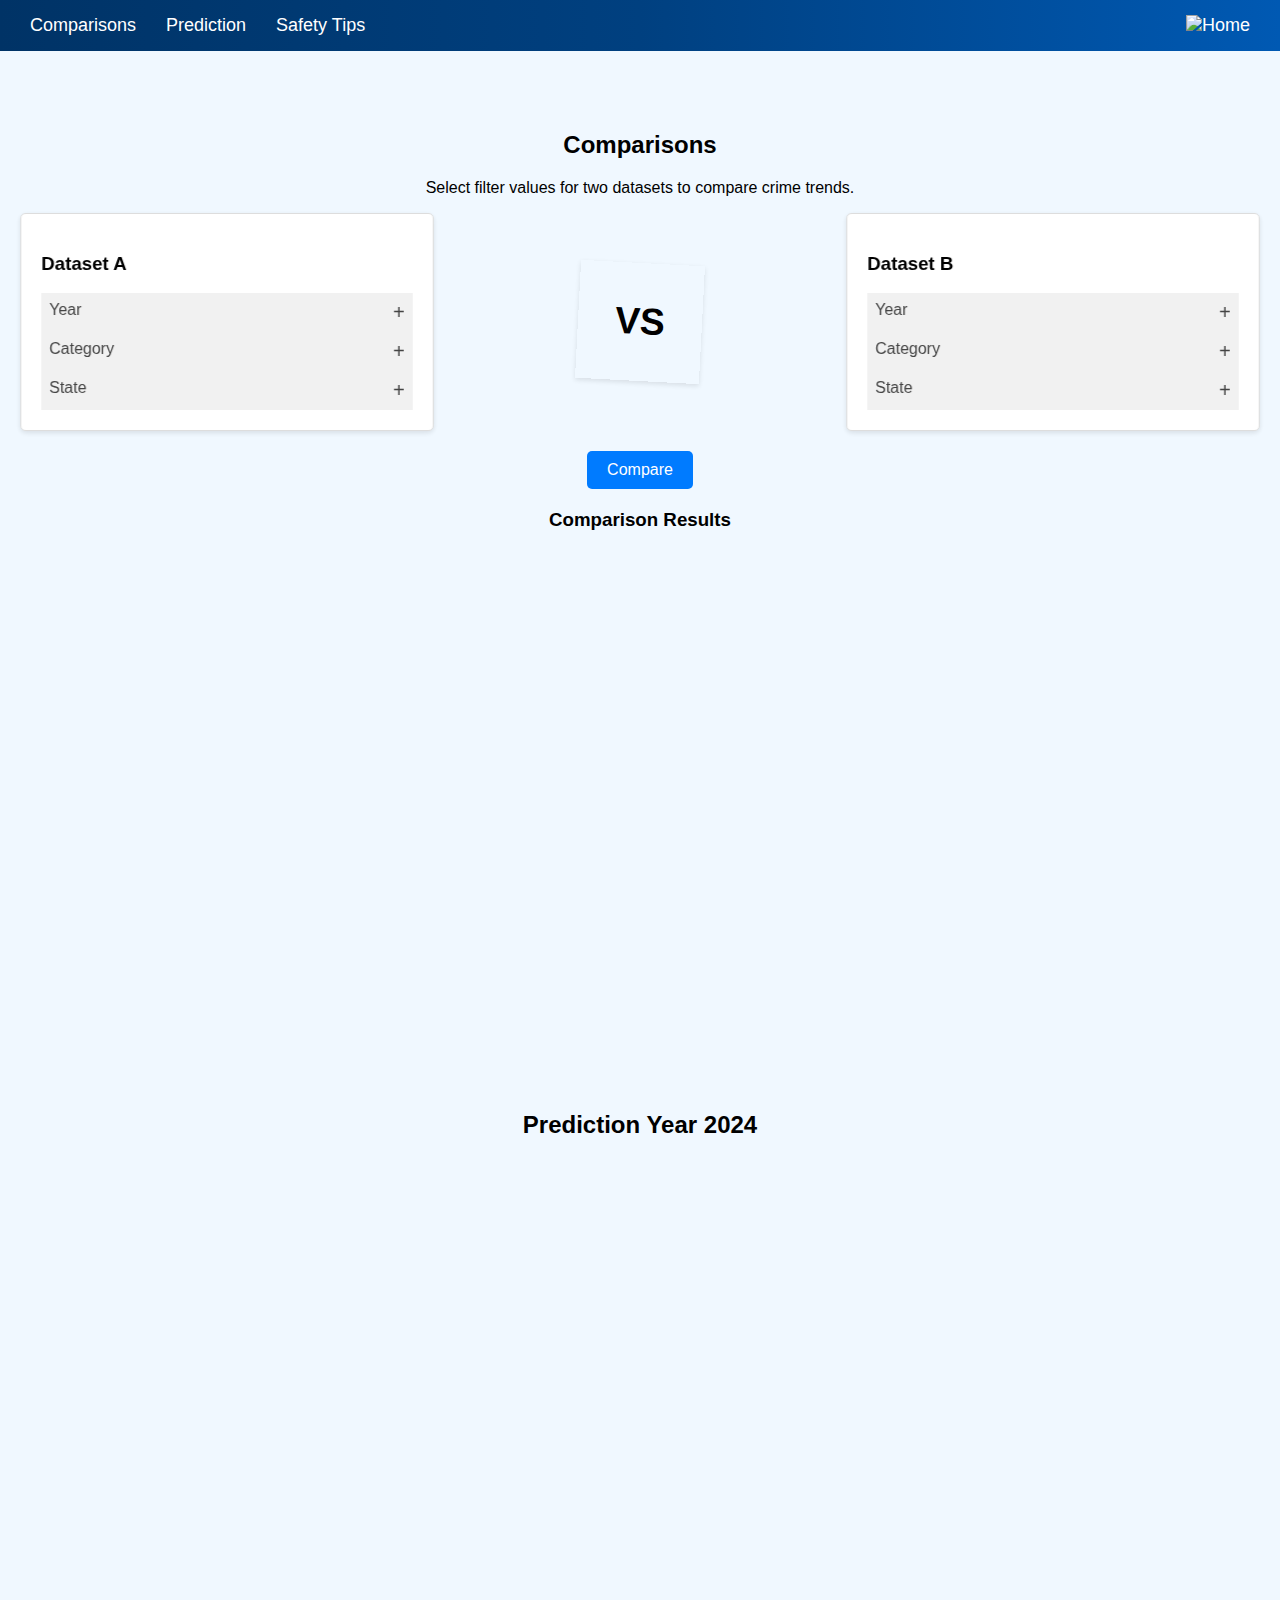
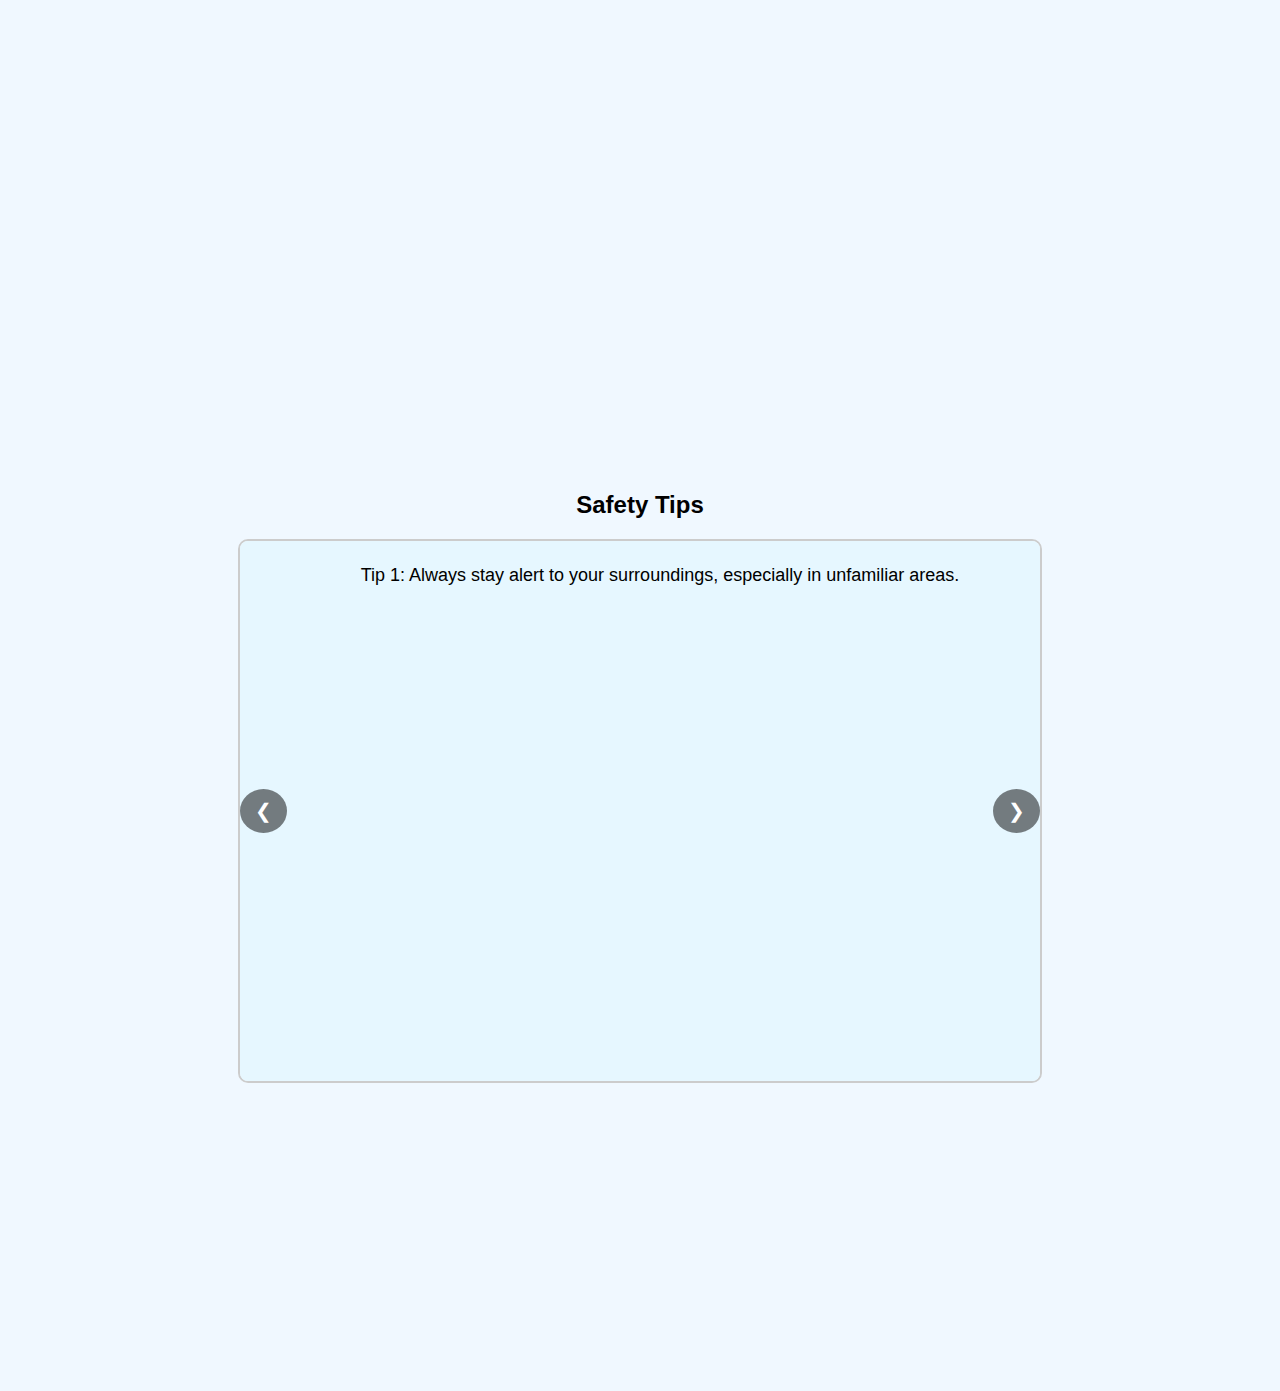
==== page.html @ fbe17885 "Add files via upload" ====
<!DOCTYPE html>
<html lang="en">
<head>
  <meta charset="UTF-8">
  <meta name="viewport" content="width=device-width, initial-scale=1.0">
  <title>Crime Dashboard</title>
  <script src="https://cdn.jsdelivr.net/npm/chart.js"></script>
  <script src="https://cdnjs.cloudflare.com/ajax/libs/Chart.js/4.4.0/chart.min.js"></script>
  <script src="https://cdnjs.cloudflare.com/ajax/libs/PapaParse/5.3.2/papaparse.min.js"></script>

  <style>
    body {
      font-family: 'Poppins', sans-serif; 
      font-weight: 400;
      margin: 0;
      padding: 0;
    }

    header {
      background: linear-gradient(to right, #003366, #004080, #0059b3);
      color: #fff;
      padding: 15px;
      position: sticky;
      top: 0;
      z-index: 1000;
    }

    header nav {
      display: flex;
      align-items: center;
    }

    header nav .home-icon {
      margin-left: auto; /* Pushes the home icon to the right */
    }

    header nav a {
      color: #fff;
      margin: 0 15px;
      text-decoration: none;
      font-size: 18px;
    }

    header nav a:hover {
      text-decoration: underline;
    }

    section {
      padding: 20px;
    }

    #comparisons {
      background-color: #f0f8ff;
      min-height: 100vh;
      padding-top: 60px;
    }

    #prediction {
      background-color: #f0f8ff;
      min-height: 100vh;
      padding-top: 60px;
    }
    
    #safety-tips {
      background-color: #f0f8ff;
      min-height: 100vh;
      padding-top: 60px;
    }

    h2 {
      text-align: center;
      margin-top: 0;
      padding-top: 20px;
    }

    /* Carousel Styles */
    .carousel {
      max-width: 800px;
      margin: 20px auto;
      position: relative;
      overflow: hidden;
      border: 2px solid #ccc;
      border-radius: 10px;
    }

    .carousel-slides {
      display: flex;
      transition: transform 0.5s ease-in-out;
      height: 60vh;
    }

    .carousel-slide {
      flex: 0 0 100%;
      text-align: center;
      font-size: 18px;
      line-height: 1.6;
      padding: 20px;
      background-color: #e6f7ff;
    }

    .carousel-buttons {
      position: absolute;
      top: 50%;
      width: 100%;
      display: flex;
      justify-content: space-between;
      transform: translateY(-50%);
    }

    .carousel-button {
      background-color: rgba(0, 0, 0, 0.5);
      border: none;
      color: #fff;
      font-size: 20px;
      padding: 10px 15px;
      cursor: pointer;
      border-radius: 50%;
    }

    .carousel-button:hover {
      background-color: rgba(0, 0, 0, 0.8);
    }

    /* Smooth scroll behavior */
    html {
      scroll-behavior: smooth;
    }

    .comparison-wrapper {
      display: flex;
      justify-content: space-between;
      align-items: center;
    }

    .comparison-section {
      width: 30%;
      padding: 20px;
      border: 1px solid #ddd;
      border-radius: 5px;
      background-color: #ffffff;
      /* Add 3D effects */
      box-shadow: 0 2px 5px rgba(0, 0, 0, 0.1);
      transform: rotateY(3deg);
      transition: transform 0.3s ease; 
    }

    .comparison-section:hover {
      transform: rotateY(5deg);
    }

    .vs-section {
      width: 10%;
      text-align: center;
      font-size: 2rem;
      font-weight: bold;
      /* Add 3D effects */
      box-shadow: 0 2px 5px rgba(0, 0, 0, 0.1);
      perspective: 500px; 
      transform: rotateZ(3deg);
    }

    /* Containers to hold filters horizontally */
    .filters-container {
      display: flex;
      justify-content: space-between;
      gap: 10px; /* Reduced gap between filter boxes */
      /* Add 3D effects */
      box-shadow: 0 2px 5px rgba(0, 0, 0, 0.1);
      perspective: 800px; 
    }

    /* Style for each filter box */
    .filter-container {
      width: 30%; /* Reduced width of each filter box */
      padding: 8px; /* Adjust padding to make it smaller */
      box-sizing: border-box;
    }

    /* Adjusting checkbox group layout */
    .checkbox-group {
      display: flex;
      flex-direction: column;
      gap: 4px;
    }

    /* Adjusting label and checkbox alignment */
    .checkbox-group label {
      display: flex;
      align-items: center;
      white-space: nowrap;
    }

    /* Adjusting spacing and alignment of checkboxes */
    .checkbox-group input[type="checkbox"] {
      margin-right: 5px; /* Reduced margin for checkboxes */
    }

    /* Media Query for smaller screens */
    @media (max-width: 768px) {
      .filters-container {
        flex-direction: column; /* Stack filters vertically on smaller screens */
        align-items: center; /* Center the filter boxes horizontally */
        gap: 10px; /* Increase gap between filter boxes */
      }

      .filter-container {
        width: 80%; /* Make filter boxes wider on smaller screens */
      }

    }

    #charts {
      display: flex;
      flex-wrap: wrap; /* Allow charts to wrap to the next line */
      justify-content: space-between; /* Space charts evenly */
    }

    #compareBtn {
      padding: 10px 20px;
      font-size: 1rem;
      background-color: #007BFF;
      color: #fff;
      border: none;
      border-radius: 5px;
      cursor: pointer;
    }

    #compareBtn:hover {
      background-color: #0056b3;
    }

    /* Style the button that is used to open and close the collapsible content */
    .collapsible {
      background-color: #f1f1f1;
      color: #444;
      cursor: pointer;
      padding: 8px;
      width: 100%;
      border: none;
      text-align: left;
      outline: none;
      font-size: 16px;
    }

    .collapsible:after {
      content: '+';
      font-size: 20px;
      float: right;
      margin-left: 10px;
    }

    .collapsible.active:after {
      content: '−';
    }

    .content {
      padding: 0 8px;
      display: none;
      overflow: hidden;
      background-color: #f9f9f9;
    }

    .checkbox-group label {
      display: block;
      margin: 5px 0;
    }

  </style>
</head>
<body>
  <header>
    <nav>
      <a href="#comparisons">Comparisons</a>
      <a href="#prediction">Prediction</a>
      <a href="#safety-tips">Safety Tips</a>
      <a href="index.html" class="home-icon">
        <img src="https://cdn-icons-png.flaticon.com/512/25/25694.png" alt="Home" style="width: 30px; height: auto; "/>
      </a>
    </nav>
  </header>

  <section id="comparisons">
    <h2 style="text-align: center;">Comparisons</h2>
    <p style="text-align: center;">Select filter values for two datasets to compare crime trends.</p>
  
    <div class="comparison-wrapper">
      <!-- Dataset A -->
      <div class="comparison-section" id="datasetA">
        <h3>Dataset A</h3>
        <button type="button" class="collapsible">Year</button>
        <div class="content">
          <div class="filters-container">
            <!-- Year Range Filter -->
            <div class="filter-container">
              <div class="checkbox-group">
                <label><input type="checkbox" name="yearRangeA" value="2016"> 2016</label>
                <label><input type="checkbox" name="yearRangeA" value="2017"> 2017</label>
                <label><input type="checkbox" name="yearRangeA" value="2018"> 2018</label>
                <label><input type="checkbox" name="yearRangeA" value="2019"> 2019</label>
                <label><input type="checkbox" name="yearRangeA" value="2020"> 2020</label>
                <label><input type="checkbox" name="yearRangeA" value="2021"> 2021</label>
                <label><input type="checkbox" name="yearRangeA" value="2022"> 2022</label>
                <label><input type="checkbox" name="yearRangeA" value="2023"> 2023</label>
              </div>
            </div>
          </div>  
        </div>
        <button type="button" class="collapsible">Category</button>
        <div class="content">
          <div class="filters-container">        
            <!-- Crime Category Filter -->
            <div class="filter-container">
              <div class="checkbox-group">
                <label><input type="checkbox" name="crimeCategoryA" value="Assault"> Assault</label>
                <label><input type="checkbox" name="crimeCategoryA" value="Property"> Property</label>
              </div>
            </div>
           </div>   
        </div>
        <button type="button" class="collapsible">State</button>
        <div class="content">
          <div class="filters-container">        
            <!-- State Filter -->
            <div class="filter-container">
              <div class="checkbox-group">
                <label><input type="checkbox" name="crimeStateA" value="Johor"> Johor</label>
                <label><input type="checkbox" name="crimeStateA" value="Kedah"> Kedah</label>
                <label><input type="checkbox" name="crimeStateA" value="Kelantan"> Kelantan</label>
                <label><input type="checkbox" name="crimeStateA" value="Melaka"> Malacca</label>
                <label><input type="checkbox" name="crimeStateA" value="Negeri Sembilan">Negeri Sembilan</label>
                <label><input type="checkbox" name="crimeStateA" value="Pahang">Pahang</label>
                <label><input type="checkbox" name="crimeStateA" value="Pulau Pinang">Penang</label>
                <label><input type="checkbox" name="crimeStateA" value="Perak">Perak</label>
                <label><input type="checkbox" name="crimeStateA" value="Perlis">Perlis</label>
                <label><input type="checkbox" name="crimeStateA" value="Sabah">Sabah</label>
                <label><input type="checkbox" name="crimeStateA" value="Sarawak"> Sarawak</label>
                <label><input type="checkbox" name="crimeStateA" value="Selangor"> Selangor</label>
                <label><input type="checkbox" name="crimeStateA" value="Terengganu">Terengganu</label>
                <label><input type="checkbox" name="crimeStateA" value="W.P. Kuala Lumpur">Wilayah Persekutuan Kuala Lumpur</label>
              </div>
            </div>
          </div> 
        </div>   
      </div>
  
      <!-- "VS" Section -->
      <div class="vs-section">
        <h3 style="text-align: center;">VS</h3>
      </div>
  
      <!-- Dataset B -->
      <div class="comparison-section" id="datasetB">
        <h3>Dataset B</h3>
        <button type="button" class="collapsible">Year</button>
        <div class="content">
          <div class="filters-container">
            <!-- Year Range Filter -->
            <div class="filter-container">
              <div class="checkbox-group">
                <label><input type="checkbox" name="yearRangeB" value="2016"> 2016</label>
                <label><input type="checkbox" name="yearRangeB" value="2017"> 2017</label>
                <label><input type="checkbox" name="yearRangeB" value="2018"> 2018</label>
                <label><input type="checkbox" name="yearRangeB" value="2019"> 2019</label>
                <label><input type="checkbox" name="yearRangeB" value="2020"> 2020</label>
                <label><input type="checkbox" name="yearRangeB" value="2021"> 2021</label>
                <label><input type="checkbox" name="yearRangeB" value="2022"> 2022</label>
                <label><input type="checkbox" name="yearRangeB" value="2023"> 2023</label>
              </div>
            </div>
          </div>  
        </div>
        <button type="button" class="collapsible">Category</button>
        <div class="content">
          <div class="filters-container">        
            <!-- Crime Category Filter -->
            <div class="filter-container">
              <div class="checkbox-group">
                <label><input type="checkbox" name="crimeCategoryB" value="Assault"> Assault</label>
                <label><input type="checkbox" name="crimeCategoryB" value="Property"> Property</label>
              </div>
            </div>
           </div>   
        </div>
        <button type="button" class="collapsible">State</button>
        <div class="content">
          <div class="filters-container">        
            <!-- State Filter -->
            <div class="filter-container">
              <div class="checkbox-group">
                <label><input type="checkbox" name="crimeStateB" value="Johor"> Johor</label>
                <label><input type="checkbox" name="crimeStateB" value="Kedah"> Kedah</label>
                <label><input type="checkbox" name="crimeStateB" value="Kelantan"> Kelantan</label>
                <label><input type="checkbox" name="crimeStateB" value="Melaka"> Malacca</label>
                <label><input type="checkbox" name="crimeStateB" value="Negeri Sembilan">Negeri Sembilan</label>
                <label><input type="checkbox" name="crimeStateB" value="Pahang">Pahang</label>
                <label><input type="checkbox" name="crimeStateB" value="Pulau Pinang">Penang</label>
                <label><input type="checkbox" name="crimeStateB" value="Perak">Perak</label>
                <label><input type="checkbox" name="crimeStateB" value="Perlis">Perlis</label>
                <label><input type="checkbox" name="crimeStateB" value="Sabah">Sabah</label>
                <label><input type="checkbox" name="crimeStateB" value="Sarawak"> Sarawak</label>
                <label><input type="checkbox" name="crimeStateB" value="Selangor"> Selangor</label>
                <label><input type="checkbox" name="crimeStateB" value="Terengganu">Terengganu</label>
                <label><input type="checkbox" name="crimeStateB" value="W.P. Kuala Lumpur">Wilayah Persekutuan Kuala Lumpur</label>
              </div>
            </div>
          </div> 
        </div>          
      </div>
    </div>
  
    <!-- Compare Button -->
    <div style="text-align: center; margin-top: 20px;">
      <button id="compareBtn">Compare</button>
    </div>
  
    <!-- Comparison Results -->
    <div id="comparisonResults" style="margin-top: 20px; text-align: center;">
      <h3>Comparison Results</h3>

      <div id="charts" style="display: flex; justify-content: space-between;">
        <div>
            <div>
              <canvas id="chartA"></canvas>
          </div>
        </div>
        <div>
            <canvas id="chartB"></canvas>
        </div>
    </div>
    </div>
  </section>  

  <section id="prediction">
    <h2>Prediction Year 2024</h2>
  </section>

  <section id="safety-tips">
    <h2>Safety Tips</h2>
    <div class="carousel">
      <div class="carousel-slides">
        <div class="carousel-slide">Tip 1: Always stay alert to your surroundings, especially in unfamiliar areas.</div>
        <div class="carousel-slide">Tip 2: Avoid walking alone at night and keep your phone charged.</div>
        <div class="carousel-slide">Tip 3: Use secure locks at home and report suspicious activities.</div>
        <div class="carousel-slide">Tip 4: Trust your instincts—if something feels off, leave the area immediately.</div>
      </div>
      <div class="carousel-buttons">
        <button class="carousel-button" id="prev">❮</button>
        <button class="carousel-button" id="next">❯</button>
      </div>
    </div>
    <footer></footer>
  </section>

<script>

  // JavaScript for Carousel Functionality
  const slides = document.querySelector('.carousel-slides');
    const slideCount = slides.children.length;
    const prevButton = document.getElementById('prev');
    const nextButton = document.getElementById('next');

    let currentIndex = 0;

    // Function to update slide position
    function updateSlidePosition() {
      const slideWidth = slides.children[0].offsetWidth;
      slides.style.transform = `translateX(-${currentIndex * slideWidth}px)`;
    }

    // Previous button event
    prevButton.addEventListener('click', () => {
      currentIndex = (currentIndex - 1 + slideCount) % slideCount;
      updateSlidePosition();
    });

    // Next button event
    nextButton.addEventListener('click', () => {
      currentIndex = (currentIndex + 1) % slideCount;
      updateSlidePosition();
    });

const collapsibles = document.querySelectorAll('.collapsible');

  collapsibles.forEach(button => {
    button.addEventListener('click', function () {
      // Toggle the active class
      this.classList.toggle('active');

      // Find the next sibling (the content div)
      const content = this.nextElementSibling;

      // Toggle the content visibility
      if (content.style.display === 'block') {
        content.style.display = 'none';
      } else {
        content.style.display = 'block';
      }
    });
  });

// Event listener for the "Compare" button
document.getElementById("compareBtn").addEventListener("click", function () {
  // Get selected values for Dataset A and Dataset B
  const yearRangeA = getSelectedValues("yearRangeA");
  const yearRangeB = getSelectedValues("yearRangeB");

  const crimeCategoryA = getSelectedValues("crimeCategoryA");
  const crimeCategoryB = getSelectedValues("crimeCategoryB");

  const crimeStateA = getSelectedValues("crimeStateA");
  const crimeStateB = getSelectedValues("crimeStateB");

  // Prepare the comparison results text
  let comparisonResults = `<h3>Comparison Results</h3>`;
  comparisonResults += `<p><strong>Dataset A:</strong> Year Range: ${yearRangeA.join(", ") || "All"}, Crime Category: ${crimeCategoryA.join(", ") || "All"}, State: ${crimeStateA.join(", ") || "All"}</p>`;
  comparisonResults += `<p><strong>Dataset B:</strong> Year Range: ${yearRangeB.join(", ") || "All"}, Crime Category: ${crimeCategoryB.join(", ") || "All"}, State: ${crimeStateB.join(", ") || "All"}</p>`;

  // Display comparison results and render the charts
  const comparisonResultsDiv = document.getElementById("comparisonResults");
  comparisonResultsDiv.innerHTML = `
      <h3>Comparison Results</h3>
      <p><strong>Dataset A:</strong> Year Range: ${yearRangeA.join(", ") || "All"}, 
      Crime Category: ${crimeCategoryA.join(", ") || "All"}, 
      State: ${crimeStateA.join(", ") || "All"}</p>
      <p><strong>Dataset B:</strong> Year Range: ${yearRangeB.join(", ") || "All"}, 
      Crime Category: ${crimeCategoryB.join(", ") || "All"}, 
      State: ${crimeStateB.join(", ") || "All"}</p>

      <div id="charts" style="display: flex; justify-content: space-between;">
        <div>
            <div>
              <canvas id="chartA" width="700" height="500" style="box-shadow: 0 2px 5px rgba(0, 0, 0, 0.1); perspective: 800px;"></canvas>
          </div>
        </div>
        <div>
            <canvas id="chartB" width="700" height="500" style="box-shadow: 0 2px 5px rgba(0, 0, 0, 0.1); perspective: 800px;"></canvas>
        </div>
      </div>
  `;

  // Fetch and parse the CSV file
  fetch('crime_data.csv')
      .then(response => response.text())
      .then(csvData => {
          Papa.parse(csvData, {
              header: true,
              skipEmptyLines: true,
              complete: function(results) {
                  const dataset = results.data;

                  // Filter and combine data for chartA (based on selected filters for Dataset A)
                  const chartAData = dataset.filter(row => {
                      const year = row.date.split('-')[0]; // Extract year from date
                      return (
                          (yearRangeA.length === 0 || yearRangeA.includes(year)) &&
                          (crimeCategoryA.length === 0 || crimeCategoryA.includes(row.category)) &&
                          (crimeStateA.length === 0 || crimeStateA.includes(row.state))
                      );
                  });

                  // Filter and combine data for chartB (based on selected filters for Dataset B)
                  const chartBData = dataset.filter(row => {
                      const year = row.date.split('-')[0]; // Extract year from date
                      return (
                          (yearRangeB.length === 0 || yearRangeB.includes(year)) &&
                          (crimeCategoryB.length === 0 || crimeCategoryB.includes(row.category)) &&
                          (crimeStateB.length === 0 || crimeStateB.includes(row.state))
                      );
                  });

                  // Group and sum the crime data for chartA
                  const groupedChartA = groupAndSumByYear(chartAData);

                  // Group and sum the crime data for chartB
                  const groupedChartB = groupAndSumByYear(chartBData);

                  // Prepare data for chartA
                  const labelsA = Object.keys(groupedChartA); // Years
                  const combinedDataA = labelsA.map(year => {
                      return groupedChartA[year]['Assault'] + groupedChartA[year]['Property']; // Combine crime counts for Assault and Property
                  });

                  // Prepare data for chartB
                  const labelsB = Object.keys(groupedChartB); // Years
                  const combinedDataB = labelsB.map(year => {
                      return groupedChartB[year]['Assault'] + groupedChartB[year]['Property']; // Combine crime counts for Assault and Property
                  });

                  // Create the charts
                  createChart('chartA', labelsA, combinedDataA, 'Crime Trends for Dataset A');
                  createChart('chartB', labelsB, combinedDataB, 'Crime Trends for Dataset B');
              }
          });
      })
      .catch(error => console.error('Error fetching CSV:', error));
});

// Function to group and sum the crime data by year and category
function groupAndSumByYear(data) {
    const groupedData = {};
    
    data.forEach(row => {
        const year = row.date.split('-')[0]; // Extract year from date
        const category = row.category;

        if (!groupedData[year]) {
            groupedData[year] = { 'Assault': 0, 'Property': 0 };
        }

        // Add the crimes for Assault and Property categories
        groupedData[year][category] += parseInt(row.crimes, 10);
    });

    return groupedData;
}

// Function to create a chart using Chart.js
function createChart(canvasId, labels, data, chartTitle) {
    const ctx = document.getElementById(canvasId).getContext('2d');
    new Chart(ctx, {
        type: 'line', // Line chart
        data: {
            labels: labels,
            datasets: [{
                label: chartTitle,
                data: data,
                backgroundColor: 'rgba(54, 162, 235, 0.2)',
                borderColor: 'rgba(54, 162, 235, 1)',
                borderWidth: 1,
                fill: true
            }]
        },
        options: {
            responsive: true,
            plugins: {
                legend: {
                    display: false,
                    position: 'top',
                },
                title: {
                    display: true,
                    text: chartTitle
                }
            },
            scales: {
                y: {
                    beginAtZero: true
                }
            }
        }
    });
}

// Function to get selected values from the checkboxes
function getSelectedValues(name) {
    let selectedValues = [];
    document.querySelectorAll(`input[name="${name}"]:checked`).forEach((checkbox) => {
        selectedValues.push(checkbox.value);
    });
    return selectedValues;
}


  </script>
</body>
</html>
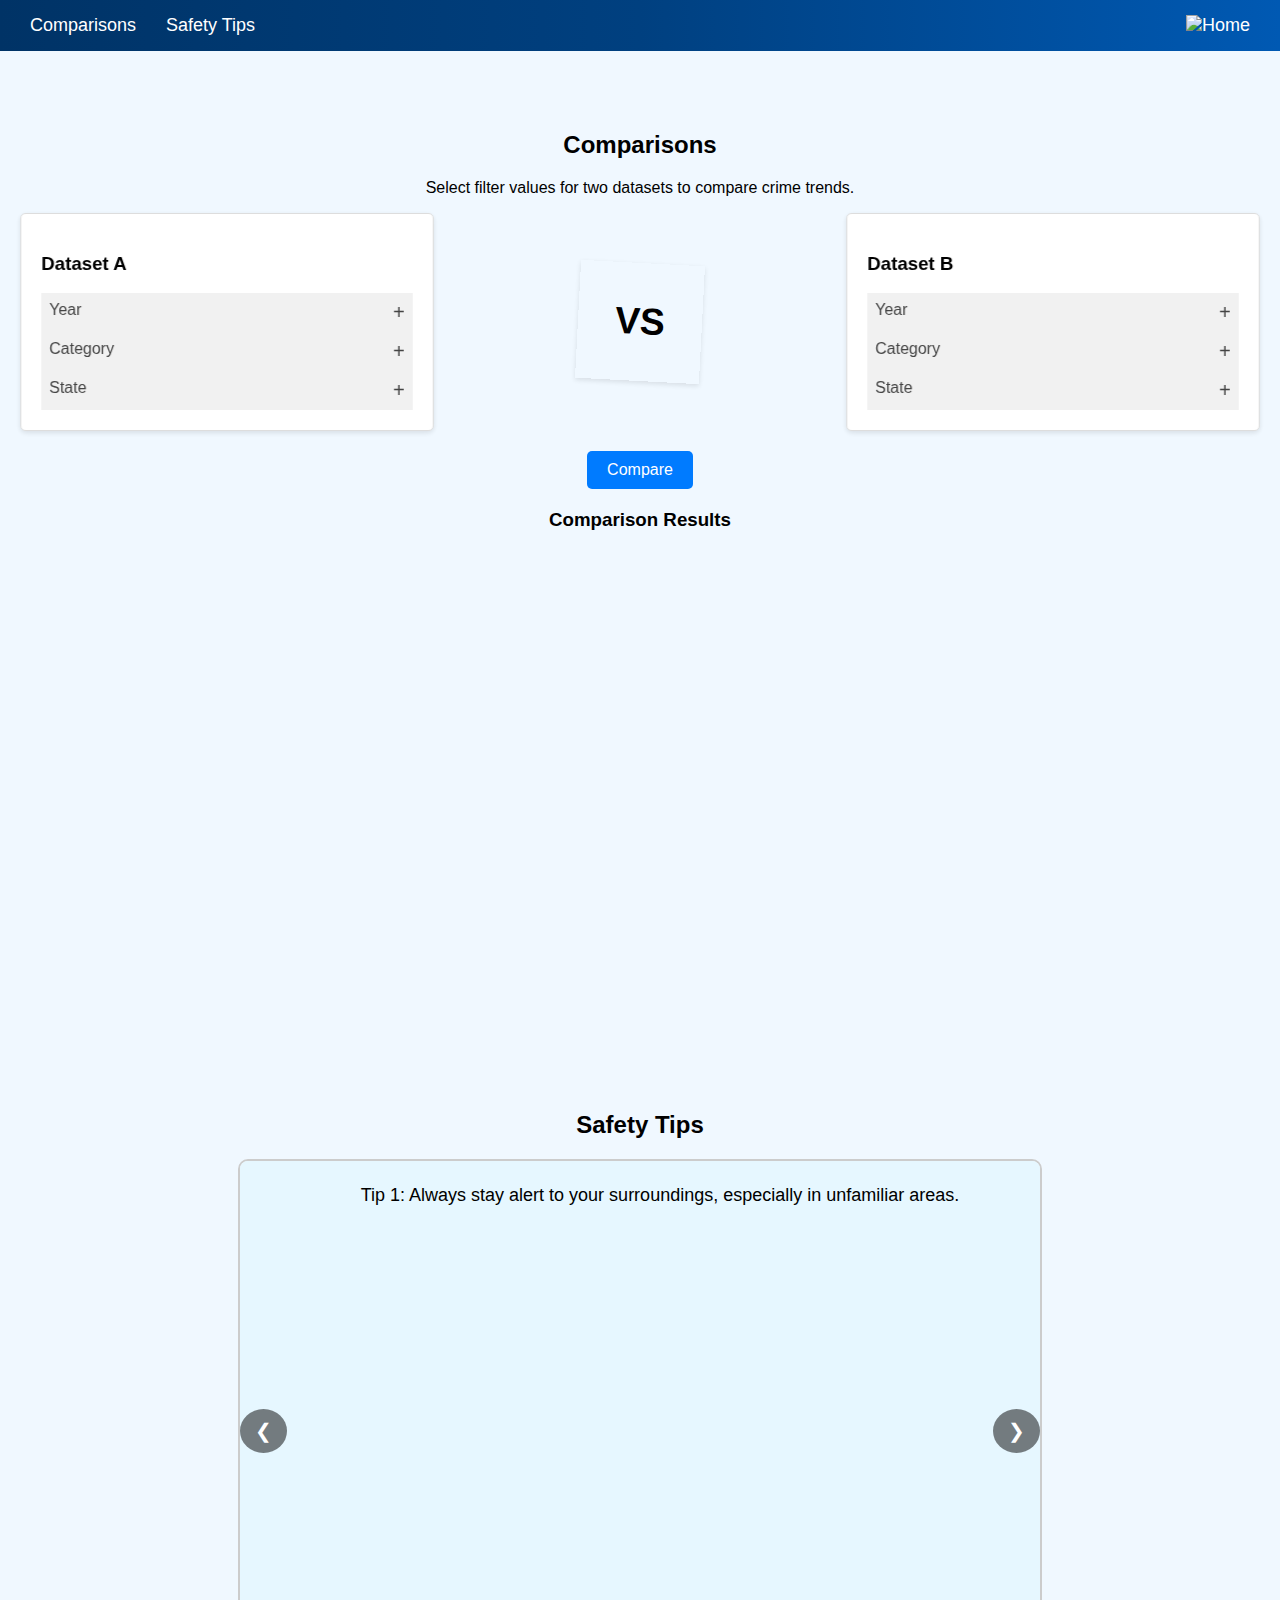
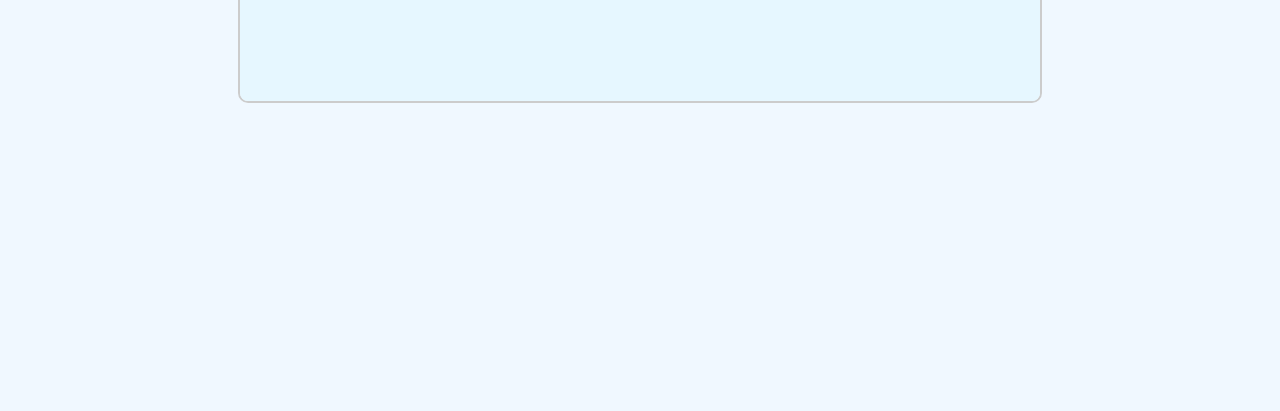
==== commit 42b8ef56: "page.html" ====
--- a/page.html
+++ b/page.html
@@ -50,12 +50,6 @@
     }
 
     #comparisons {
-      background-color: #f0f8ff;
-      min-height: 100vh;
-      padding-top: 60px;
-    }
-
-    #prediction {
       background-color: #f0f8ff;
       min-height: 100vh;
       padding-top: 60px;
@@ -271,7 +265,6 @@
   <header>
     <nav>
       <a href="#comparisons">Comparisons</a>
-      <a href="#prediction">Prediction</a>
       <a href="#safety-tips">Safety Tips</a>
       <a href="index.html" class="home-icon">
         <img src="https://cdn-icons-png.flaticon.com/512/25/25694.png" alt="Home" style="width: 30px; height: auto; "/>
@@ -430,10 +423,6 @@
     </div>
   </section>  
 
-  <section id="prediction">
-    <h2>Prediction Year 2024</h2>
-  </section>
-
   <section id="safety-tips">
     <h2>Safety Tips</h2>
     <div class="carousel">
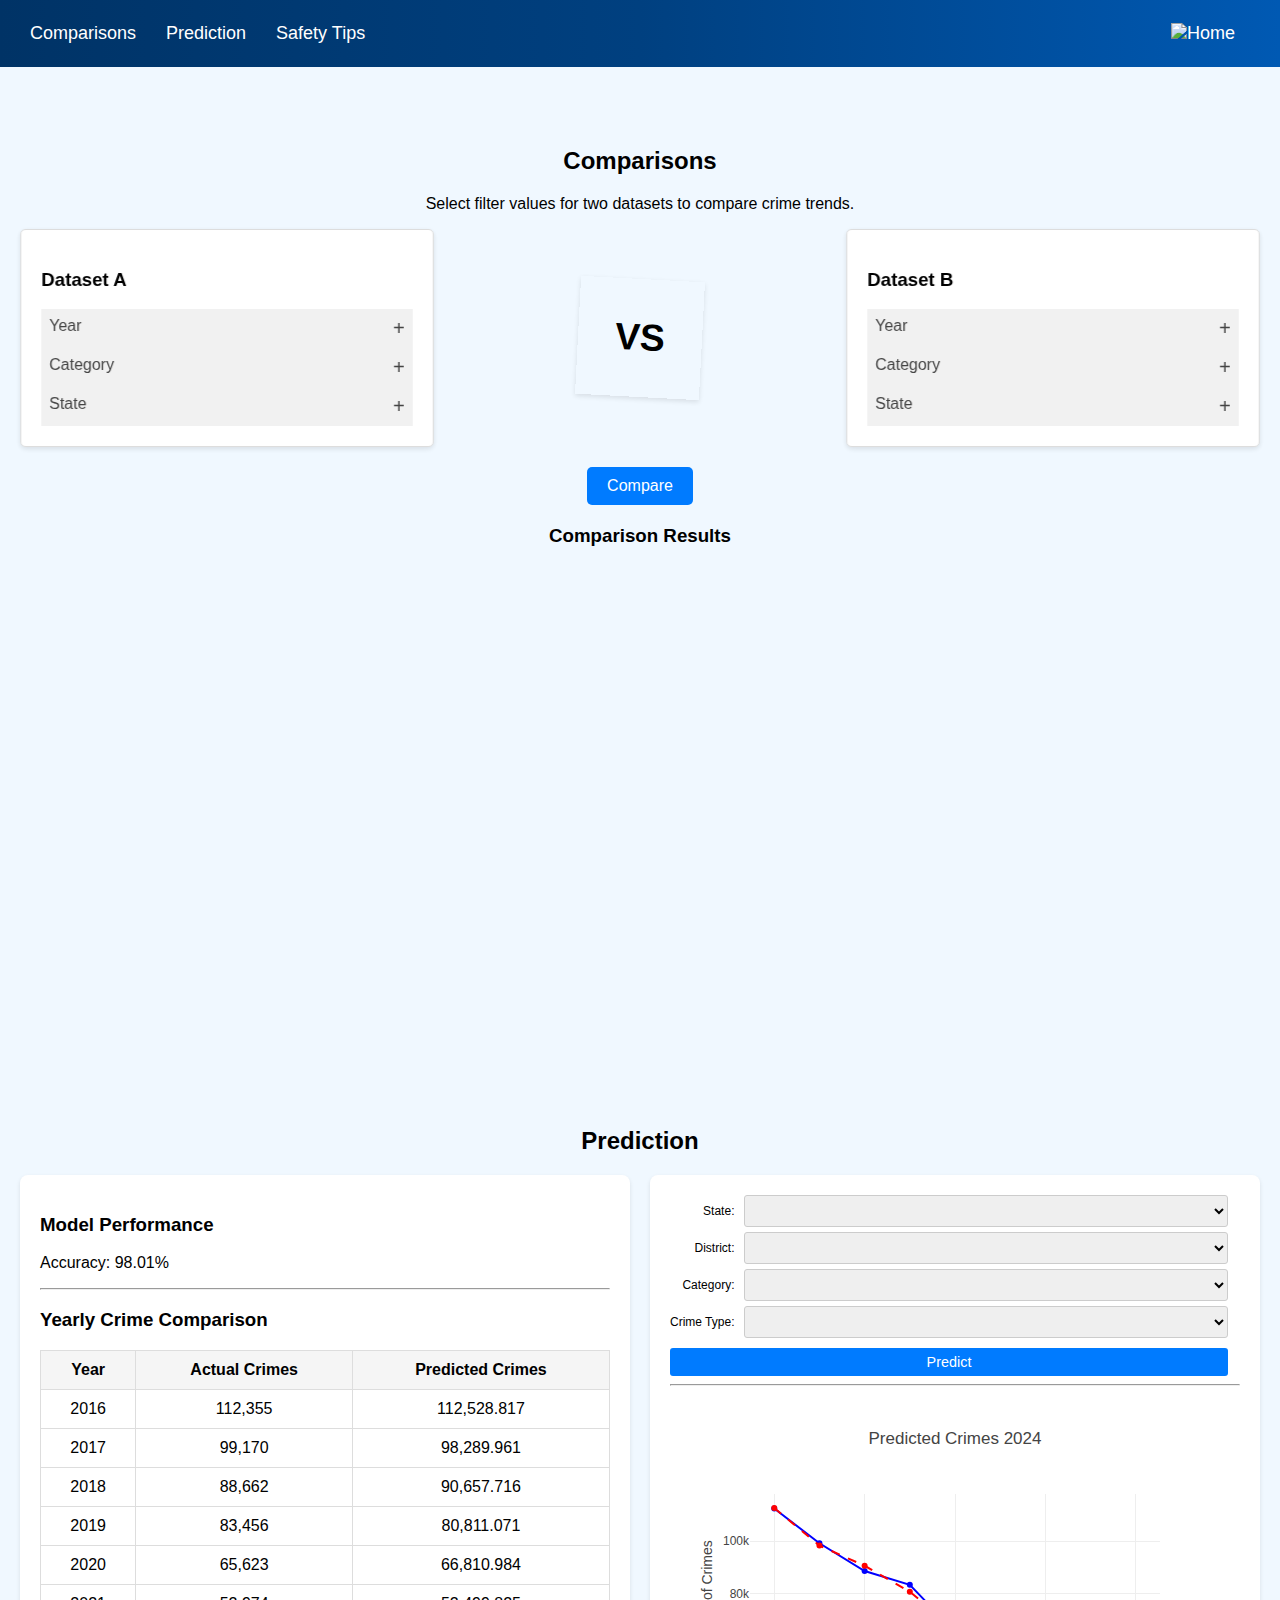
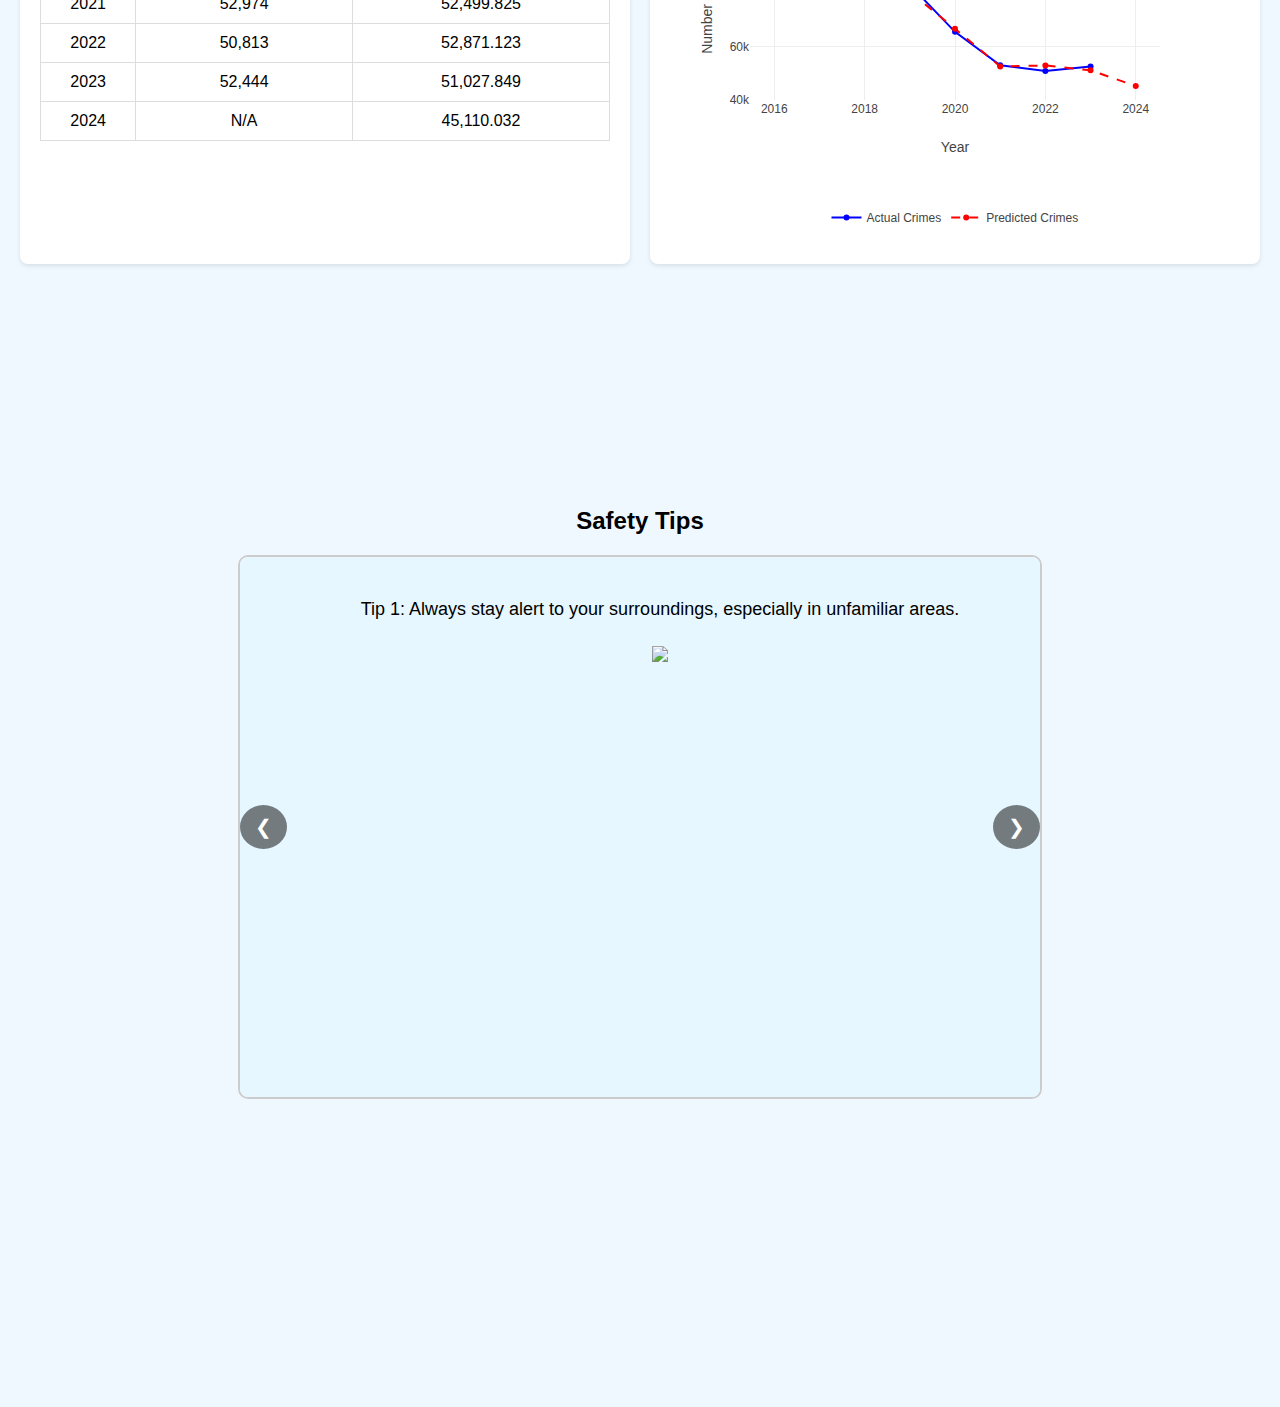
==== commit 9b7e9440: "Add files via upload" ====
--- a/page.html
+++ b/page.html
@@ -3,11 +3,11 @@
 <head>
   <meta charset="UTF-8">
   <meta name="viewport" content="width=device-width, initial-scale=1.0">
-  <title>Crime Dashboard</title>
+  <title>Crime Lens</title>
   <script src="https://cdn.jsdelivr.net/npm/chart.js"></script>
   <script src="https://cdnjs.cloudflare.com/ajax/libs/Chart.js/4.4.0/chart.min.js"></script>
   <script src="https://cdnjs.cloudflare.com/ajax/libs/PapaParse/5.3.2/papaparse.min.js"></script>
-
+  <script src="https://cdn.plot.ly/plotly-latest.min.js"></script>
   <style>
     body {
       font-family: 'Poppins', sans-serif; 
@@ -50,6 +50,12 @@
     }
 
     #comparisons {
+      background-color: #f0f8ff;
+      min-height: 100vh;
+      padding-top: 60px;
+    }
+
+    #prediction {
       background-color: #f0f8ff;
       min-height: 100vh;
       padding-top: 60px;
@@ -259,12 +265,113 @@
       margin: 5px 0;
     }
 
+    .home-icon {
+        background-color: transparent;
+        padding: 8px 15px;
+        color: white;
+        border: none;
+        cursor: pointer;
+    }
+
+    .home-icon:hover {
+        background-color: lightblue;
+    }
+
+    .home-icon:active {
+        transform: scale(0.9); /* Slightly shrink on click */
+    }
+
+    .container {
+        display: flex;
+        flex-wrap: wrap;
+        gap: 20px;
+        justify-content: space-between;
+    }
+
+    .card {
+        background: #fff;
+        padding: 20px;
+        border-radius: 8px;
+        box-shadow: 0 2px 4px rgba(0, 0, 0, 0.1);
+        flex: 1;
+        min-width: 300px;
+    }
+
+    #yearlyTable {
+        width: 100%;
+        border-collapse: collapse;
+        margin-top: 10px;
+    }
+
+    #yearlyTable th, #yearlyTable td {
+        border: 1px solid #ddd;
+        padding: 10px;
+        text-align: center;
+    }
+
+    #yearlyTable th {
+        background-color: #f5f5f5;
+    }
+
+    /* Ensures chart takes full width of its container */
+.chart-container {
+    width: 100%;
+    height: auto;
+    display: flex;
+    justify-content: center;
+    align-items: center;
+}
+
+/* Responsive adjustments */
+@media (max-width: 768px) {
+    .chart-container {
+        min-height: 250px; /* Smaller height for mobile */
+    }
+}
+
+#filterForm .container {
+            display: grid;
+            grid-template-columns: auto 1fr;
+            gap: 5px; /* Reduced gap */
+            align-items: center;
+        }
+
+        #filterForm label {
+            font-family: 'Poppins', sans-serif; 
+            text-align: right;
+            padding-right: 5px; 
+            font-size: 12px;
+        }
+
+        #filterForm select, #filterForm button {
+            padding: 6px; /* Reduced padding */
+            border: 1px solid #ccc;
+            border-radius: 3px; /* Reduced border-radius */
+            width: calc(100% - 12px); /* Adjusted width */
+            box-sizing: border-box;
+            font-size: 0.9em; /* Slightly smaller font */
+        }
+
+        #filterForm button {
+            background-color: #007bff;
+            color: white;
+            border: none;
+            cursor: pointer;
+            grid-column: 1 / 3;
+            margin-top: 5px; /* Reduced margin */
+        }
+
+        #filterForm button:hover {
+            background-color: #0056b3;
+        }
+
   </style>
 </head>
 <body>
   <header>
     <nav>
       <a href="#comparisons">Comparisons</a>
+      <a href="#prediction">Prediction</a>
       <a href="#safety-tips">Safety Tips</a>
       <a href="index.html" class="home-icon">
         <img src="https://cdn-icons-png.flaticon.com/512/25/25694.png" alt="Home" style="width: 30px; height: auto; "/>
@@ -423,14 +530,72 @@
     </div>
   </section>  
 
+  <section id="prediction">
+    <h2>Prediction</h2>
+    <div class="container">
+        <div class="card">
+            <h3>Model Performance</h3>
+            <p id="accuracy"></p>
+            <hr>
+            <h3>Yearly Crime Comparison</h3>
+            <table id="yearlyTable">
+                <thead>
+                    <tr>
+                        <th>Year</th>
+                        <th>Actual Crimes</th>
+                        <th>Predicted Crimes</th>
+                    </tr>
+                </thead>
+                <tbody>
+                    </tbody>
+            </table>
+        </div>
+
+        <div class="card">
+            <form id="filterForm" method="POST" action="/predict">
+                <div class="container">
+                    <label for="state">State:</label>
+                    <select id="state" name="state"></select>
+
+                    <label for="district">District:</label>
+                    <select id="district" name="district"></select>
+
+                    <label for="category">Category:</label>
+                    <select id="category" name="category"></select>
+
+                    <label for="type">Crime Type:</label>
+                    <select id="type" name="type"></select>
+
+                    <button type="submit">Predict</button>
+                </div>
+            </form>
+            <hr>
+            <div id="crimeChart"></div>
+        </div>
+    </div>
+</section>
+
+
   <section id="safety-tips">
     <h2>Safety Tips</h2>
     <div class="carousel">
       <div class="carousel-slides">
-        <div class="carousel-slide">Tip 1: Always stay alert to your surroundings, especially in unfamiliar areas.</div>
-        <div class="carousel-slide">Tip 2: Avoid walking alone at night and keep your phone charged.</div>
-        <div class="carousel-slide">Tip 3: Use secure locks at home and report suspicious activities.</div>
-        <div class="carousel-slide">Tip 4: Trust your instincts—if something feels off, leave the area immediately.</div>
+          <div class="carousel-slide">
+            <p>Tip 1: Always stay alert to your surroundings, especially in unfamiliar areas.</p>
+            <img src="https://www.usfa.fema.gov/img/pictographs/64.3700x1800.png" style="max-width: 100%; height: auto;">
+          </div>
+          <div class="carousel-slide">
+            <p>Tip 2: Avoid walking alone at night and keep your phone charged.</p>
+            <img src="https://th.bing.com/th/id/R.0d728ef7e53ab2d6668f8615e8da8191?rik=Im2GHyCGQWhL2g&riu=http%3a%2f%2fwww.wikihow.com%2fimages%2fb%2fba%2fWalk-Safely-at-Night-Step-12.jpg&ehk=MZEQeW226ABhUw1m8HFqurGi6dxMtHPMu1Vq7m2TAAk%3d&risl=&pid=ImgRaw&r=0" style="max-width: 100%; height: auto;">
+          </div>
+          <div class="carousel-slide">
+            <p>Tip 3: Use secure locks at home and report suspicious activities.</p>
+            <img src="https://th.bing.com/th/id/OIP.st-cf5pKw3_Pc6oKyoEXkQHaHk?pid=ImgDet&w=474&h=484&rs=1" style="max-width: 100%; height: auto;">
+          </div>
+          <div class="carousel-slide">
+            <p>Tip 4: Trust your instincts—if something feels off, leave the area immediately.</p>
+            <img src="https://th.bing.com/th/id/R.45d048fd5c4a2d38c03fb176164d6232?rik=H%2btJs4qbnUnVnA&riu=http%3a%2f%2fimages.clipartpanda.com%2finstinct-clipart-instinct-puzzle-piece-find-answer-solve-puzzle-gut-feeling-solut-word-green-to-solution-to-problem-intuition-45785227.jpg&ehk=bOuZ5BRzq6lmRaRBgUnDZ4qkY%2f19TvrkAYXF1UITw%2b8%3d&risl=&pid=ImgRaw&r=0" style="max-width: 100%; height: auto;">
+          </div>
       </div>
       <div class="carousel-buttons">
         <button class="carousel-button" id="prev">❮</button>
@@ -441,6 +606,200 @@
   </section>
 
 <script>
+
+window.addEventListener("resize", () => {
+    if (chartInstance) {
+        chartInstance.resize(); // Forces the chart to fit the container
+    }
+});
+
+window.onload = function() {
+            fetch('crime_predictions.json')
+                .then(response => response.json())
+                .then(data => {
+                    updatePage(data);
+                })
+                .catch(error => console.error("Error fetching data:", error));
+        };
+
+        function updatePage(data) {
+            const modelPerformance = {
+                accuracy: data.accuracy,
+                mae: data.mae,
+                rmse: data.rmse,
+                mape: data.mape
+            };
+
+            const yearlyData = data.yearly_values.map(item => ({
+                year: item.year,
+                y: item.y,
+                yhat: item.yhat
+            }));
+
+            const years = yearlyData.map(d => d.year);
+            const actualCrimes = yearlyData.map(d => d.y);
+            const predictedCrimes = yearlyData.map(d => d.yhat);
+
+            // Forecast data processing
+            const forecastData = data.forecast_data || [];
+            const forecastDates = forecastData.map(item => new Date(item.ds));
+            const forecastYears = forecastDates.map(date => date.getFullYear());
+            const forecastPredictedCrimes = forecastData.map(item => item.yhat);
+
+            // Add forecast data for 2024 (or other future years) to the arrays
+            if (forecastYears.length > 0 && !years.includes(forecastYears[forecastYears.length -1])) {
+                const forecastYear = forecastYears[forecastYears.length -1];
+                const predictedForecast = forecastPredictedCrimes[forecastYears.length -1];
+                years.push(forecastYear);
+                actualCrimes.push(null);
+                predictedCrimes.push(predictedForecast);
+                yearlyData.push({
+                    year: forecastYear,
+                    y: null,
+                    yhat: predictedForecast
+                });
+            }
+
+            document.getElementById('accuracy').innerText = `Accuracy: ${modelPerformance.accuracy.toFixed(2)}%`;
+
+            const tableBody = document.querySelector("#yearlyTable tbody");
+            tableBody.innerHTML = "";
+            yearlyData.forEach(d => {
+                const row = document.createElement("tr");
+                row.innerHTML = `
+                    <td>${d.year}</td>
+                    <td>${d.y ? d.y.toLocaleString() : 'N/A'}</td>
+                    <td>${d.yhat.toLocaleString()}</td>
+                `;
+                tableBody.appendChild(row);
+            });
+
+            const actualTrace = {
+                x: years,
+                y: actualCrimes,
+                mode: 'lines+markers',
+                name: 'Actual Crimes',
+                line: { color: 'blue' }
+            };
+
+            const predictedTrace = {
+                x: years,
+                y: predictedCrimes,
+                mode: 'lines+markers',
+                name: 'Predicted Crimes',
+                line: { color: 'red', dash: 'dash' }
+            };
+
+            const layout = {
+                title: 'Predicted Crimes 2024',
+                xaxis: { title: 'Year' },
+                yaxis: { title: 'Number of Crimes' },
+                legend: {
+                    orientation: "h",
+                    x: 0.5,
+                    y: -0.5,
+                    xanchor: "center",
+                    yanchor: "top"
+                }
+            };
+
+            Plotly.newPlot('crimeChart', [actualTrace, predictedTrace], layout);
+        }
+
+        function initialPrediction() {
+            const formData = new FormData();
+            formData.append("state", "All"); // Default state
+            formData.append("district", "All"); // Default district
+            formData.append("category", "All"); // Default category
+            formData.append("type", "All"); // Default type
+
+            fetch("/predict", {
+                method: "POST",
+                body: formData
+            })
+            .then(response => response.json())
+            .then(data => {
+                updatePage(data);
+            })
+            .catch(error => console.error("Error fetching initial prediction:", error));
+        }
+
+        document.addEventListener("DOMContentLoaded", function() {
+            fetchFilters();
+            initialPrediction(); // Trigger initial prediction
+            document.getElementById("state").addEventListener("change", updateFilters);
+            document.getElementById("category").addEventListener("change", updateFilters);
+        });
+
+        document.getElementById("filterForm").addEventListener("submit", function(e) {
+            e.preventDefault();
+            let formData = new FormData(this);
+            fetch("/predict", {
+                method: "POST",
+                body: formData
+            })
+            .then(response => response.json())
+            .then(data => {
+                updatePage(data);
+            })
+            .catch(error => console.error("Error fetching data:", error));
+        });
+
+        document.addEventListener("DOMContentLoaded", function() {
+            fetchFilters();
+            document.getElementById("state").addEventListener("change", updateFilters);
+            document.getElementById("category").addEventListener("change", updateFilters);
+        });
+
+        function fetchFilters() {
+            fetch("/filters")
+                .then(response => response.json())
+                .then(data => {
+                    populateDropdown("state", data.states);
+                    populateDropdown("district", data.districts);
+                    populateDropdown("category", data.categories);
+                    populateDropdown("type", data.types);
+                })
+                .catch(error => console.error("Error fetching filters:", error));
+        }
+
+        function updateFilters() {
+            let selectedState = document.getElementById("state").value;
+            let selectedCategory = document.getElementById("category").value;
+
+            fetch(`/update_filters?state=${selectedState}&category=${selectedCategory}`)
+                .then(response => response.json())
+                .then(data => {
+                    populateDropdown("district", data.districts);
+                    populateDropdown("type", data.types);
+                })
+                .catch(error => console.error("Error updating filters:", error));
+        }
+
+        function populateDropdown(id, options) {
+            const select = document.getElementById(id);
+            select.innerHTML = `<option value="All">All</option>`;
+            options.forEach(option => {
+                const opt = document.createElement("option");
+                opt.value = option;
+                opt.textContent = option;
+                select.appendChild(opt);
+            });
+        }
+
+        document.getElementById("filterForm").addEventListener("submit", function(e) {
+            e.preventDefault();
+            let formData = new FormData(this);
+            fetch("/predict", {
+                method: "POST",
+                body: formData
+            })
+            .then(response => response.json())
+            .then(data => {
+                updatePage(data);
+            })
+            .catch(error => console.error("Error fetching data:", error));
+        });
 
   // JavaScript for Carousel Functionality
   const slides = document.querySelector('.carousel-slides');
